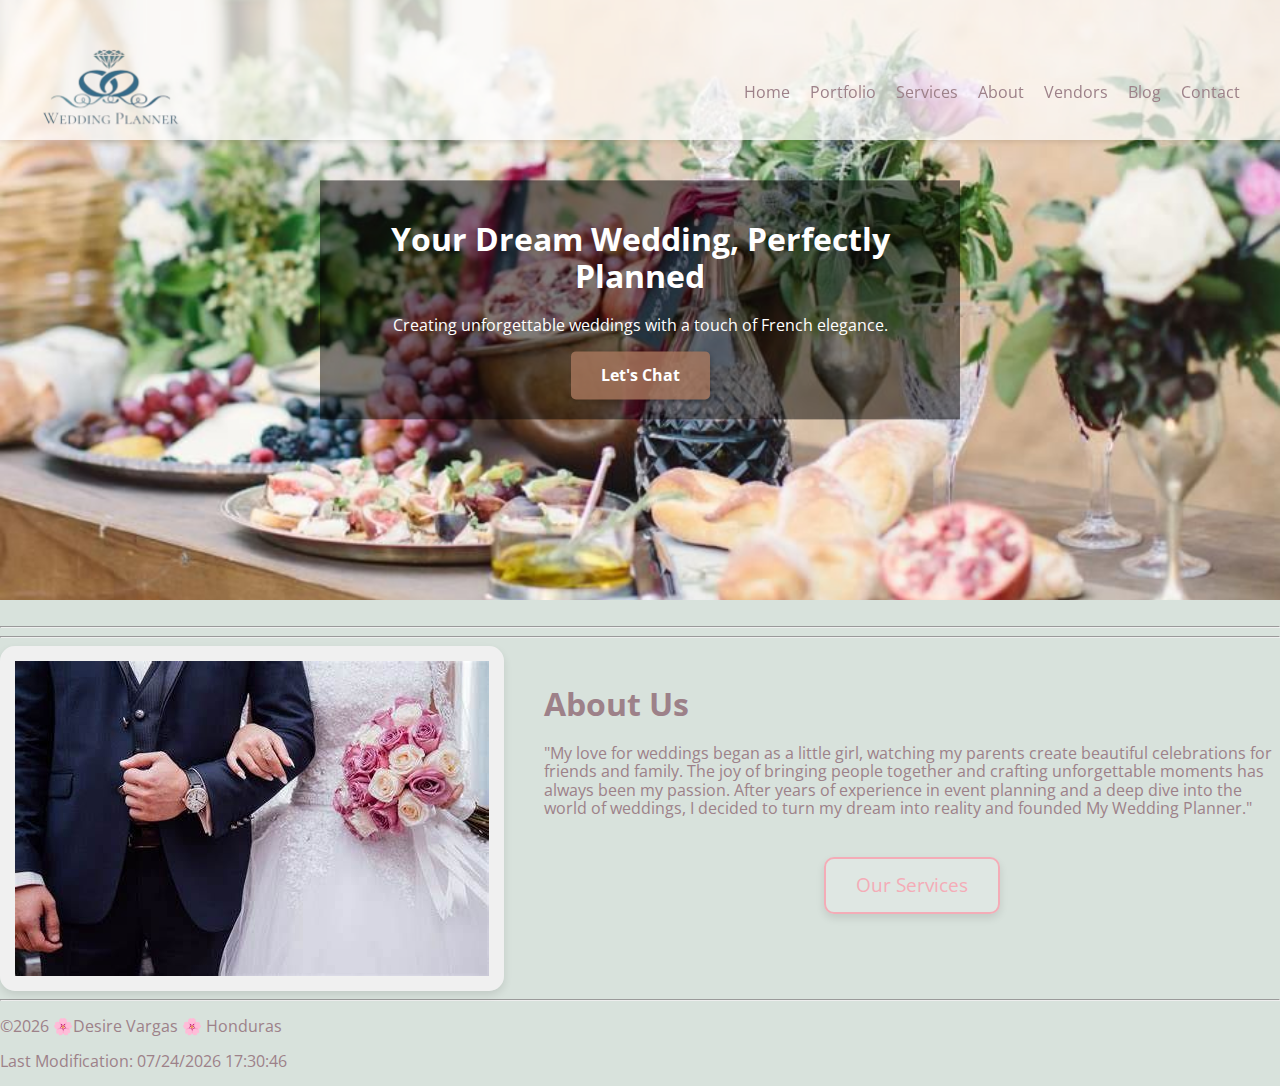
==== index.html @ 5e7e9818 "wedding app" ====
<!DOCTYPE html>
<html lang="en">
<head>
    <meta charset="UTF-8">
    <meta name="viewport" content="width=device-width, initial-scale=1.0">
    <title>Your Wedding Planner - French Country Style</title>
    <meta name="description" content="Creating unforgettable weddings with a touch of French elegance.">
    <meta name="keywords" content="wedding, planner, French, country, style, elegant, unforgettable">
    <meta name="author" content="Desire Vargas">
    <link rel="icon" href="favicon.ico">
    <link rel="stylesheet" href="styles/normalize.css">
    <link rel="stylesheet" href="styles/main.css">
    <link rel="stylesheet" href="styles/hom.css">
    <link rel="preconnect" href="https://fonts.googleapis.com">
<link rel="preconnect" href="https://fonts.gstatic.com" crossorigin>
<link href="https://fonts.googleapis.com/css2?family=Open+Sans:wght@400;700&family=Playfair+Display:wght@400;700&display=swap" rel="stylesheet">
</head>
    
<body>
    <header>
        <div class="container">
            <div class="logo">
                <img src="images/greenlogo3.png" alt="Your Logo">
            </div>
            <div class="menu-toggle">
                <div class="bar"></div>
                <div class="bar"></div>
                <div class="bar"></div>
            </div>
            <nav class="main-nav">
                <ul>
                    <li><a href="/">Home</a></li>
                    <li><a href="/portfolio.html">Portfolio</a></li>
                    <li><a href="/services.html">Services</a></li>
                    <li><a href="/about.html">About</a></li>
                    <li><a href="/vendors.html">Vendors</a></li>
                    <li><a href="/blog.html">Blog</a></li>
                    <li><a href="/contact.html">Contact</a></li>
                </ul>
            </nav>
        </div>
    </header>

    <main>
        <section id="hero">
            <div class="hero-image">
                <div class="hero-content">
                    <h1>Your Dream Wedding, Perfectly Planned</h1>
                    <p>Creating unforgettable weddings with a touch of French elegance.</p>
                    <a href="/contact.html" class="cta-button">Let's Chat</a>
                </div>
            </div>
        
        </section>
        <br>
        <div>
            <hr>
            <hr>
            <section class="about-me" data-aos="fade-left">
                <div class="about-container">
                    <img src="images/twofrench.jpg" alt="about" class="about-img">
                
                    <section class="about-me" data-aos="fade-left"> 

                        <h1>About Us</h1>
                        <p>"My love for weddings began as a little girl, watching my parents create beautiful celebrations for friends and family. The joy of bringing people together and crafting unforgettable moments has always been my passion. After years of experience in event planning and a deep dive into the world of weddings, I decided to turn my dream into reality and founded My Wedding Planner."</p>
                        <section class="button-container">
                            <a href="services.html" class="glass-button">Our Services</a>
                        </section>
                    </sectionn>

        </main>
        
            <hr>
            <footer>
                <p>©<span id="year"></span> 🌸Desire Vargas 🌸 Honduras</p>
                <p>Last Modification: <span id="lastModified"></span></p>
        
            </footer>
            <script>
                const menuToggle = document.querySelector('.menu-toggle');
                const mainNav = document.querySelector('.main-nav');
        
                menuToggle.addEventListener('click', () => {
                    menuToggle.classList.toggle('active');
                    mainNav.classList.toggle('active');
                });
            </script>
        <script src="scripts/common.js"></script> </body>
        </body>
        </html>
---- styles/main.css ----
/* Basic Styles */
:root {
    --color1: #D8E2DC; /* Off-white/light beige */
    --color2: #FFE5D9; /* Light peach/blush */
    --color3: #FFCAD4; /* Light rose/pink */
    --color4: #F4ACB7; /* Rose/pink */
    --color5: #9D8189; /* Muted brown/taupe */
    --font-serif: 'Playfair Display', serif; /* Example serif font */
    --font-sans: 'Open Sans', sans-serif; /* Example sans-serif font */
}

body {
    font-family: var(--font-sans);
    margin: 0;
    background-color: var(--color1); /* Overall background */
    color: var(--color5); /* Main text color */
}

.container {
    max-width: 1200px; /* Adjust as needed */
    margin: 0 auto;
    padding: 20px;
}
header {
    background-color: rgba(255, 255, 255, 0.7); /* Semi-transparent white */
    padding: 20px 0;
    position: fixed; /* Sticky header */
    top: 0;
    left: 0;
    right: 0;
    z-index: 100; /* Ensure it's above other content */
    box-shadow: 0 2px 5px rgba(0, 0, 0, 0.1); /* Subtle shadow */
}

header .container {
    display: flex;
    justify-content: space-between;
    align-items: center;
    
}
header {
    height: 100px; /* Example - adjust as needed */
    padding: 20px; /* Example - adjust as needed */
}
.logo img {
    max-height: 100px;  /* Or some other value */
    margin-right: 10px; /* Space between logo and text */
}

nav ul {
    list-style: none;
    margin: 0;
    padding: 0;
    display: flex;
}

nav li {
    margin-left: 20px;
}

nav a {
    text-decoration: none;
    color: var(--color5);
    transition: color 0.3s ease; /* Smooth color transition */
}

nav a:hover {
    color: var(--color4);
}
---- styles/hom.css ----
/* Hero Section */
#hero {
    position: relative;
    height: 600px; /* Adjust as needed */
    overflow: hidden; /* Ensure image covers the section */
}

.hero-image {
    position: absolute;
    top: 0;
    left: 0;
    width: 100%;
    height: 100%;
    background-image: url('/images/weddingap.jpg'); /* Replace with your hero image */
    background-size: cover;
    background-position: center;
}

.hero-content {
    position: absolute;
    top: 50%;
    left: 50%;
    transform: translate(-50%, -50%);
    text-align: center;
    color: white;
    padding: 20px;
    background-color: rgba(0, 0, 0, 0.5); /* Semi-transparent overlay */
}

.hero-content .cta-button { /* Target the specific button */
    display: inline-block;
    padding: 15px 30px;
    background-color: rgba(167, 119, 93, 0.8); /* Semi-transparent background color */
    color: white; /* Keep the text color white */
    text-decoration: none;
    border-radius: 5px;
    font-weight: 700;
    transition: background-color 0.3s ease;
    border: none; /* Remove any default border */
    box-shadow: 2px 2px 5px rgba(0, 0, 0, 0.2); /* Add a subtle shadow */
}

.hero-content .cta-button:hover {
    background-color: rgba(151, 99, 73, 0.9); /* Slightly darker on hover */
    box-shadow: 3px 3px 8px rgba(0, 0, 0, 0.3); /* More pronounced shadow on hover */
}


#about, #services, #portfolio, #testimonials, #blog-excerpts {
    padding: 40px 0; /* Add vertical padding */
}

/* Glassmorphism Effect */
.glassmorphism {
    background: rgba(255, 255, 255, 0.2);
    backdrop-filter: blur(10px);
    border-radius: 15px;
    box-shadow: 0 4px 6px rgba(0, 0, 0, 0.1);
    padding: 20px;
}
#about {
    padding: 40px 0;
}

.about-container {
    display: flex;
    align-items: center; /* Vertically center content */
    gap: 40px; /* Space between image and text */
}

.about-image {
    flex: 1; /* Image takes up available space */
    text-align: center; /* Center the image */
    order: 2; /* Key change: Image to the right */
}

.about-img {
    max-width: 100%;
    height: auto;
    border-radius: 15px; /* Rounded corners */
    border: 15px solid #f0f0f0; /* Frame/border (adjust color) */
    box-sizing: border-box; /* Include border in element's total width and height */
    box-shadow: 0 4px 8px rgba(0, 0, 0, 0.1); /* Optional shadow */
}

.about-text {
    flex: 1; /* Text takes up available space */
    order: 1; /* Key change: Text to the left */
}

/* Button Container */
.button-container {
    text-align: center; /* Center the button horizontally */
    margin-top: 40px; /* Add some space above the button */
    margin-bottom: 60px;
}

/* Glass Button */
.glass-button {
    display: inline-block; /* Make the button behave like an inline element */
    padding: 15px 30px; /* Adjust padding as needed */
    font-size: 1.2em; /* Adjust font size as needed */
    text-decoration: none; /* Remove underline from link */
    color: #F4ACB7; /* Pink text color (adjust as needed) */
    background-color: rgba(255, 255, 255, 0.2); /* Semi-transparent white background */
    border: 2px solid #F4ACB7; /* Pink border */
    border-radius: 10px; /* Rounded corners */
    transition: background-color 0.3s ease, color 0.3s ease; /* Smooth transitions */
    box-shadow: 0 4px 8px rgba(0, 0, 0, 0.1); /* Add a subtle shadow */
}

.glass-button:hover {
    background-color: rgba(255, 255, 255, 0.5); /* Slightly less transparent on hover */
    color: #9D8189; /* Darker pink color on hover */
    border-color: #9D8189;
}
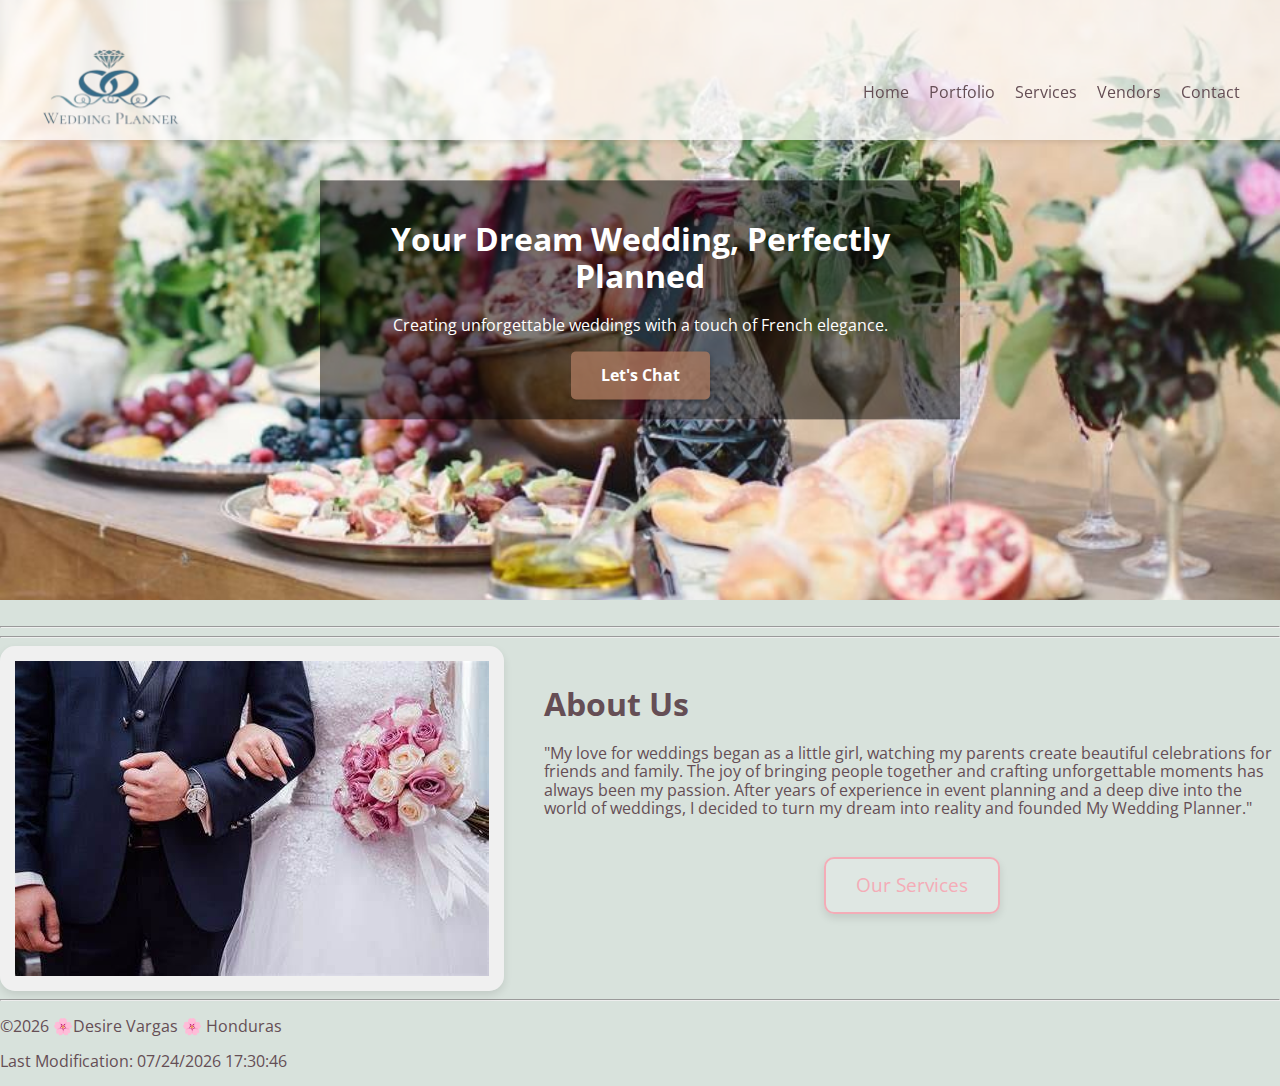
==== commit d90b32b0: "finish project" ====
--- a/index.html
+++ b/index.html
@@ -3,7 +3,7 @@
 <head>
     <meta charset="UTF-8">
     <meta name="viewport" content="width=device-width, initial-scale=1.0">
-    <title>Your Wedding Planner - French Country Style</title>
+    <title>🌸Your Wedding Planner - French Country Style🌸</title>
     <meta name="description" content="Creating unforgettable weddings with a touch of French elegance.">
     <meta name="keywords" content="wedding, planner, French, country, style, elegant, unforgettable">
     <meta name="author" content="Desire Vargas">
@@ -32,9 +32,7 @@
                     <li><a href="/">Home</a></li>
                     <li><a href="/portfolio.html">Portfolio</a></li>
                     <li><a href="/services.html">Services</a></li>
-                    <li><a href="/about.html">About</a></li>
                     <li><a href="/vendors.html">Vendors</a></li>
-                    <li><a href="/blog.html">Blog</a></li>
                     <li><a href="/contact.html">Contact</a></li>
                 </ul>
             </nav>
--- a/styles/main.css
+++ b/styles/main.css
@@ -4,7 +4,7 @@
     --color2: #FFE5D9; /* Light peach/blush */
     --color3: #FFCAD4; /* Light rose/pink */
     --color4: #F4ACB7; /* Rose/pink */
-    --color5: #9D8189; /* Muted brown/taupe */
+    --color5: #654e55; /* Muted brown/taupe */
     --font-serif: 'Playfair Display', serif; /* Example serif font */
     --font-sans: 'Open Sans', sans-serif; /* Example sans-serif font */
 }
